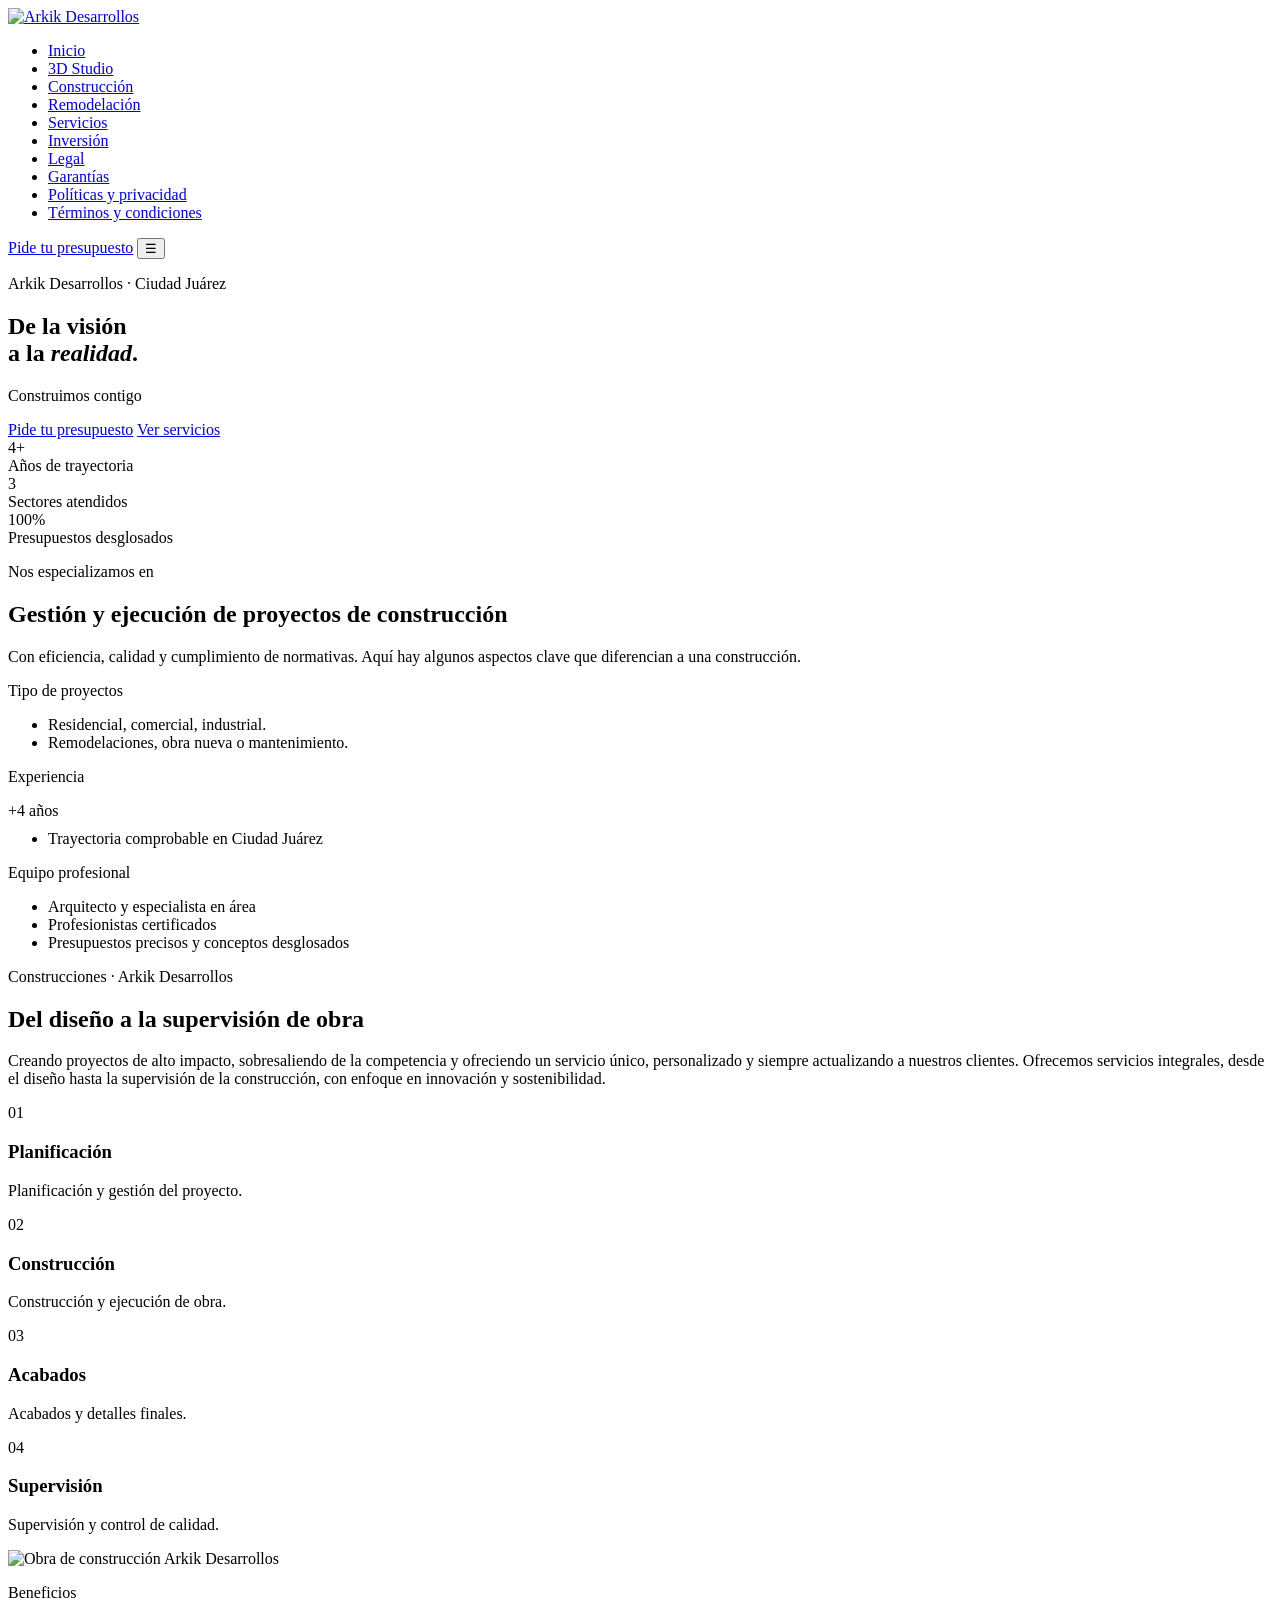
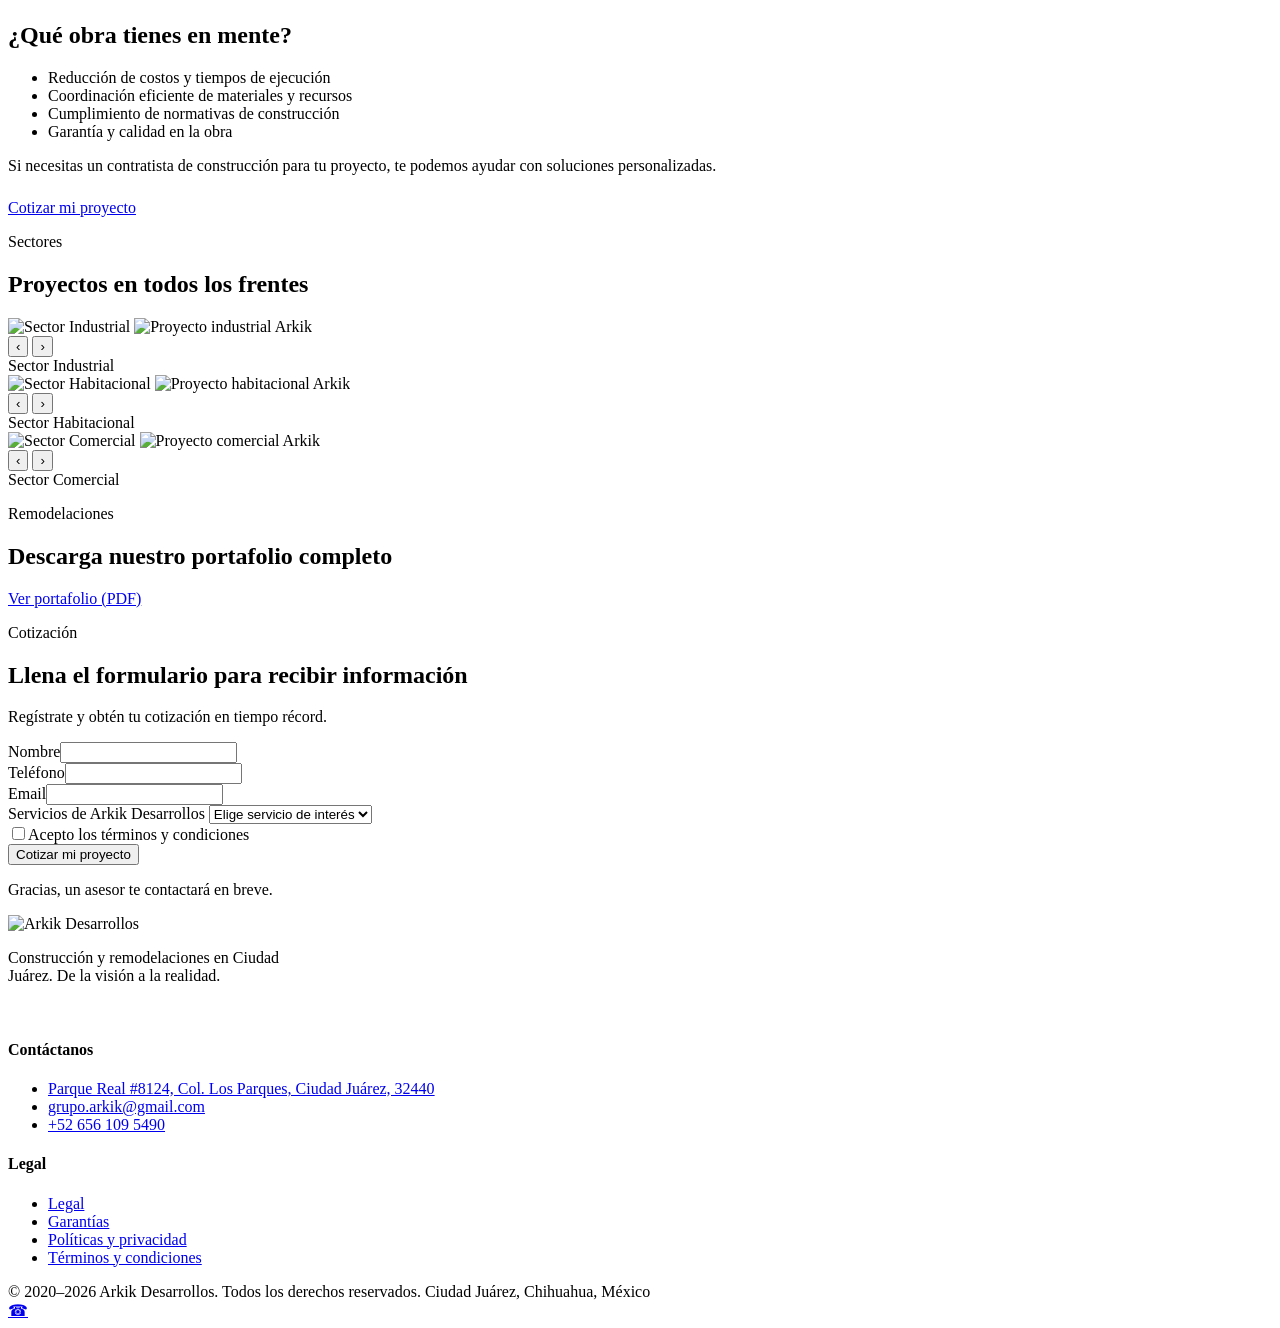
==== index.html @ 2f2af628 "Add files via upload" ====
<!DOCTYPE html>
<html lang="es">
<head>
<meta charset="UTF-8">
<meta name="viewport" content="width=device-width, initial-scale=1.0">
<title>Construcción y Remodelaciones | Arkik Desarrollos | Ciudad Juárez</title>
<meta name="description" content="Conoce los proyectos donde hemos colaborado. Construcción, remodelación y desarrollos en Ciudad Juárez. ARKIK DESARROLLOS.">
<link rel="preconnect" href="https://fonts.googleapis.com"><link rel="preconnect" href="https://fonts.gstatic.com" crossorigin><link href="https://fonts.googleapis.com/css2?family=Archivo+Black&family=Barlow+Condensed:wght@500;600;700&family=Barlow:wght@400;500;600&display=swap" rel="stylesheet">
<link rel="stylesheet" href="css/style.css">

</head>
<body>
<header>
  <div class="nav">
    <a href="index.html" class="logo"><img src="images/logo.png" alt="Arkik Desarrollos"></a>
    <ul class="nav-links">
      <li><a href="index.html" class="active">Inicio</a></li>
<li><a href="3d-studio.html">3D Studio</a></li>
<li><a href="construccion.html">Construcción</a></li>
<li><a href="remodelacion.html">Remodelación</a></li>
<li><a href="servicios.html">Servicios</a></li>
<li><a href="inversion.html">Inversión</a></li>
<li><a href="legal.html">Legal</a></li>
<li><a href="garantias.html">Garantías</a></li>
<li><a href="politicas-privacidad.html">Políticas y privacidad</a></li>
<li><a href="terminos-condiciones.html">Términos y condiciones</a></li>

    </ul>
    <a class="nav-cta" href="https://api.whatsapp.com/send?phone=526561095490" target="_blank" rel="noopener">Pide tu presupuesto</a>
    <button class="nav-toggle" id="navToggle" aria-label="Abrir menú">☰</button>
  </div>
</header>
<main>

<section class="hero" id="inicio" style="background-image:url('images/benefits.jpg')">
  <div class="hero-inner">
    <p class="eyebrow">Arkik Desarrollos · Ciudad Juárez</p>
    <h1>De la visión<br>a la <em>realidad</em>.</h1>
    <p class="tagline">Construimos contigo</p>
    <div>
      <a class="btn-primary" href="https://api.whatsapp.com/send?phone=526561095490" target="_blank" rel="noopener">Pide tu presupuesto</a>
      <a class="btn-outline" href="#contacto">Ver servicios</a>
    </div>
    <div class="hero-stats">
      <div><div class="num">4+</div><div class="label">Años de trayectoria</div></div>
      <div><div class="num">3</div><div class="label">Sectores atendidos</div></div>
      <div><div class="num">100%</div><div class="label">Presupuestos desglosados</div></div>
    </div>
  </div>
</section>

<section id="especialidades">
  <div class="wrap">
    <div class="section-head reveal">
      <p class="eyebrow">Nos especializamos en</p>
      <h2>Gestión y ejecución de proyectos de construcción</h2>
      <p>Con eficiencia, calidad y cumplimiento de normativas. Aquí hay algunos aspectos clave que diferencian a una construcción.</p>
    </div>
    <div class="specs-grid reveal-stagger">
      <div class="spec-card">
        <p class="tag">Tipo de proyectos</p>
        <ul><li>Residencial, comercial, industrial.</li><li>Remodelaciones, obra nueva o mantenimiento.</li></ul>
      </div>
      <div class="spec-card">
        <p class="tag">Experiencia</p>
        <div class="big">+4 años</div>
        <ul style="margin-top:10px;"><li>Trayectoria comprobable en Ciudad Juárez</li></ul>
      </div>
      <div class="spec-card">
        <p class="tag">Equipo profesional</p>
        <ul><li>Arquitecto y especialista en área</li><li>Profesionistas certificados</li><li>Presupuestos precisos y conceptos desglosados</li></ul>
      </div>
    </div>
  </div>
</section>

<section class="services-band" id="construccion">
  <div class="wrap">
    <div class="section-head reveal">
      <p class="eyebrow">Construcciones · Arkik Desarrollos</p>
      <h2>Del diseño a la supervisión de obra</h2>
      <p>Creando proyectos de alto impacto, sobresaliendo de la competencia y ofreciendo un servicio único, personalizado y siempre actualizando a nuestros clientes. Ofrecemos servicios integrales, desde el diseño hasta la supervisión de la construcción, con enfoque en innovación y sostenibilidad.</p>
    </div>
    <div class="services-list reveal-stagger">
      <div class="service-item"><p class="idx">01</p><h3>Planificación</h3><p>Planificación y gestión del proyecto.</p></div>
      <div class="service-item"><p class="idx">02</p><h3>Construcción</h3><p>Construcción y ejecución de obra.</p></div>
      <div class="service-item"><p class="idx">03</p><h3>Acabados</h3><p>Acabados y detalles finales.</p></div>
      <div class="service-item"><p class="idx">04</p><h3>Supervisión</h3><p>Supervisión y control de calidad.</p></div>
    </div>
  </div>
</section>

<section id="servicios">
  <div class="wrap benefits reveal">
    <img src="images/benefits.jpg" alt="Obra de construcción Arkik Desarrollos" loading="lazy">
    <div>
      <p class="eyebrow">Beneficios</p>
      <h2>¿Qué obra tienes en mente?</h2>
      <ul>
        <li>Reducción de costos y tiempos de ejecución</li>
        <li>Coordinación eficiente de materiales y recursos</li>
        <li>Cumplimiento de normativas de construcción</li>
        <li>Garantía y calidad en la obra</li>
      </ul>
      <p style="color:var(--muted);margin-bottom:24px;">Si necesitas un contratista de construcción para tu proyecto, te podemos ayudar con soluciones personalizadas.</p>
      <a class="btn-primary" href="#contacto">Cotizar mi proyecto</a>
    </div>
  </div>
</section>

<section class="sectors">
  <div class="wrap">
    <div class="section-head reveal"><p class="eyebrow">Sectores</p><h2>Proyectos en todos los frentes</h2></div>
    <div class="sector-grid reveal-stagger">
      <div class="sector-card card-carousel">
        <div class="carousel-track">
          <img src="images/sector-industrial.jpg" alt="Sector Industrial" loading="lazy">
          <img src="images/construccion-corporativa.jpg" alt="Proyecto industrial Arkik" loading="lazy">
        </div>
        <button class="carousel-arrow prev" aria-label="Anterior">‹</button>
        <button class="carousel-arrow next" aria-label="Siguiente">›</button>
        <div class="carousel-dots"></div>
        <div class="label">Sector Industrial</div>
      </div>
      <div class="sector-card card-carousel">
        <div class="carousel-track">
          <img src="images/sector-habitacional.jpg" alt="Sector Habitacional" loading="lazy">
          <img src="images/construccion-residencial.jpg" alt="Proyecto habitacional Arkik" loading="lazy">
        </div>
        <button class="carousel-arrow prev" aria-label="Anterior">‹</button>
        <button class="carousel-arrow next" aria-label="Siguiente">›</button>
        <div class="carousel-dots"></div>
        <div class="label">Sector Habitacional</div>
      </div>
      <div class="sector-card card-carousel">
        <div class="carousel-track">
          <img src="images/sector-comercial.jpg" alt="Sector Comercial" loading="lazy">
          <img src="images/construccion-comercial.jpg" alt="Proyecto comercial Arkik" loading="lazy">
        </div>
        <button class="carousel-arrow prev" aria-label="Anterior">‹</button>
        <button class="carousel-arrow next" aria-label="Siguiente">›</button>
        <div class="carousel-dots"></div>
        <div class="label">Sector Comercial</div>
      </div>
    </div>
  </div>
</section>

<section class="portfolio-cta reveal" id="remodelacion">
  <div class="wrap">
    <p class="eyebrow" style="justify-content:center;color:var(--amber);">Remodelaciones</p>
    <h2>Descarga nuestro portafolio completo</h2>
    <a class="btn-primary" href="https://www.grupoarkik.com/_files/ugd/6ab1eb_3b5ccdfc936b4402ac11c60393402bea.pdf" target="_blank" rel="noopener">Ver portafolio (PDF)</a>
  </div>
</section>

<section class="form-section" id="contacto">
  <div class="wrap form-layout reveal">
    <div>
      <p class="eyebrow">Cotización</p>
      <h2>Llena el formulario para recibir información</h2>
      <p style="color:var(--muted);margin-top:16px;">Regístrate y obtén tu cotización en tiempo récord.</p>
    </div>
    <form id="quoteForm">
      <div class="field"><label for="name">Nombre</label><input type="text" id="name" name="name" required></div>
      <div class="field"><label for="phone">Teléfono</label><input type="tel" id="phone" name="phone" required></div>
      <div class="field"><label for="email">Email</label><input type="email" id="email" name="email" required></div>
      <div class="field">
        <label for="service">Servicios de Arkik Desarrollos</label>
        <select id="service" name="service">
          <option value="">Elige servicio de interés</option>
          <option>Construcción</option><option>Remodelación</option><option>3D Studio</option><option>Inversión</option>
        </select>
      </div>
      <div class="checkbox-row"><input type="checkbox" id="terms" required><label for="terms">Acepto los términos y condiciones</label></div>
      <button type="submit" class="submit-btn">Cotizar mi proyecto</button>
      <p class="form-note" id="formNote">Gracias, un asesor te contactará en breve.</p>
    </form>
  </div>
</section>

</main>
<footer>
  <div class="wrap">
    <div class="footer-grid">
      <div>
        <div class="footer-logo"><img src="images/footer-logo.jpg" alt="Arkik Desarrollos"></div>
        <p style="max-width:280px;">Construcción y remodelaciones en Ciudad Juárez. De la visión a la realidad.</p>
        <div class="socials">
          <a href="https://www.facebook.com/profile.php?id=61581260662167" target="_blank" rel="noopener" aria-label="Facebook"><img src="images/icon-facebook.png" alt=""></a>
          <a href="https://www.instagram.com/arkik_3d_studio/" target="_blank" rel="noopener" aria-label="Instagram"><img src="images/icon-instagram.png" alt=""></a>
          <a href="https://www.tiktok.com/@arkik_desarrollos" target="_blank" rel="noopener" aria-label="TikTok"><img src="images/icon-tiktok.png" alt=""></a>
          <a href="https://api.whatsapp.com/send?phone=526561095490" target="_blank" rel="noopener" aria-label="WhatsApp"><img src="images/icon-whatsapp.png" alt=""></a>
        </div>
      </div>
      <div>
        <h4>Contáctanos</h4>
        <ul>
          <li><a href="https://maps.app.goo.gl/6qmCh1wCLA6KnDSu8" target="_blank" rel="noopener">Parque Real #8124, Col. Los Parques, Ciudad Juárez, 32440</a></li>
          <li><a href="mailto:arkik.desarrollos@gmail.com">grupo.arkik@gmail.com</a></li>
          <li><a href="tel:+526561095490">+52 656 109 5490</a></li>
        </ul>
      </div>
      <div>
        <h4>Legal</h4>
        <ul>
          <li><a href="legal.html">Legal</a></li>
          <li><a href="garantias.html">Garantías</a></li>
          <li><a href="politicas-privacidad.html">Políticas y privacidad</a></li>
          <li><a href="terminos-condiciones.html">Términos y condiciones</a></li>
        </ul>
      </div>
    </div>
    <div class="footer-bottom">
      <span>© 2020–2026 Arkik Desarrollos. Todos los derechos reservados.</span>
      <span>Ciudad Juárez, Chihuahua, México</span>
    </div>
  </div>
</footer>

<a class="wa-float" href="https://api.whatsapp.com/send?phone=526561095490" target="_blank" rel="noopener" aria-label="Escríbenos por WhatsApp">☎</a>

<script src="js/main.js"></script>
</body>
</html>
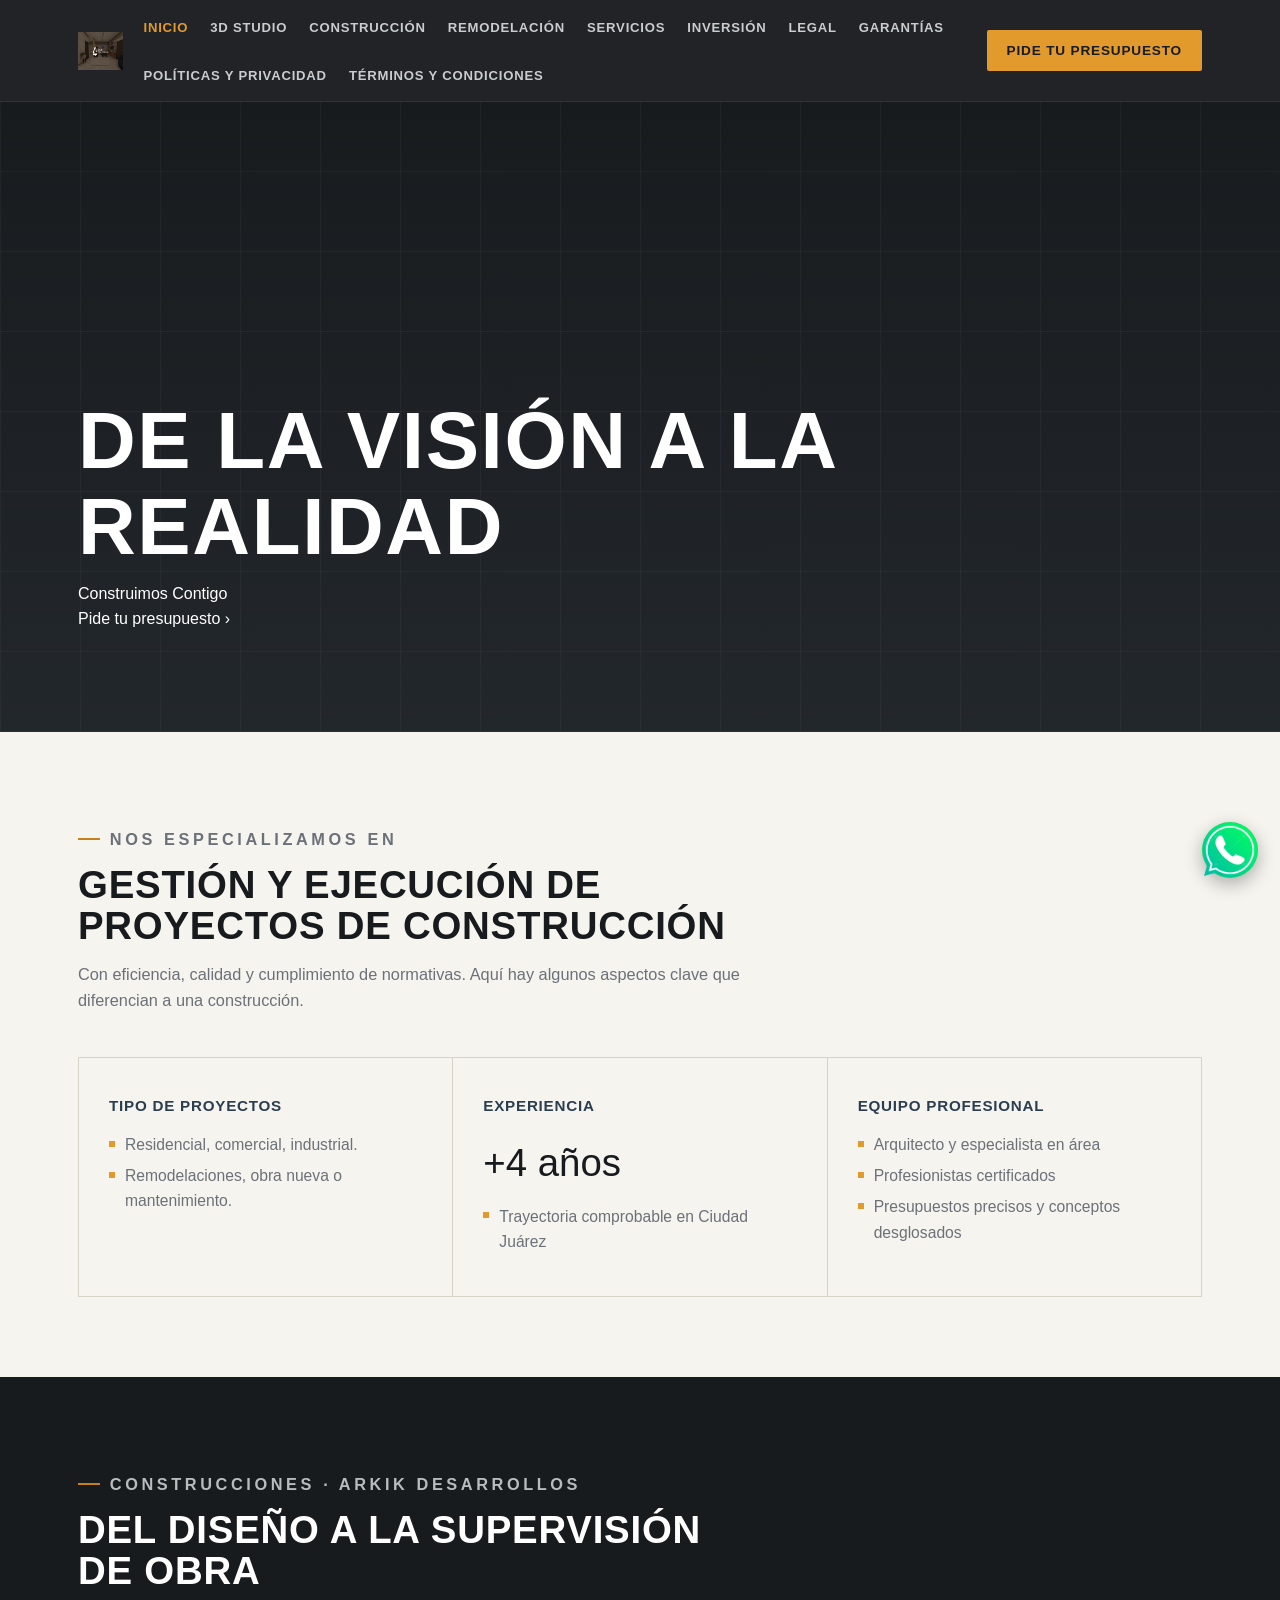
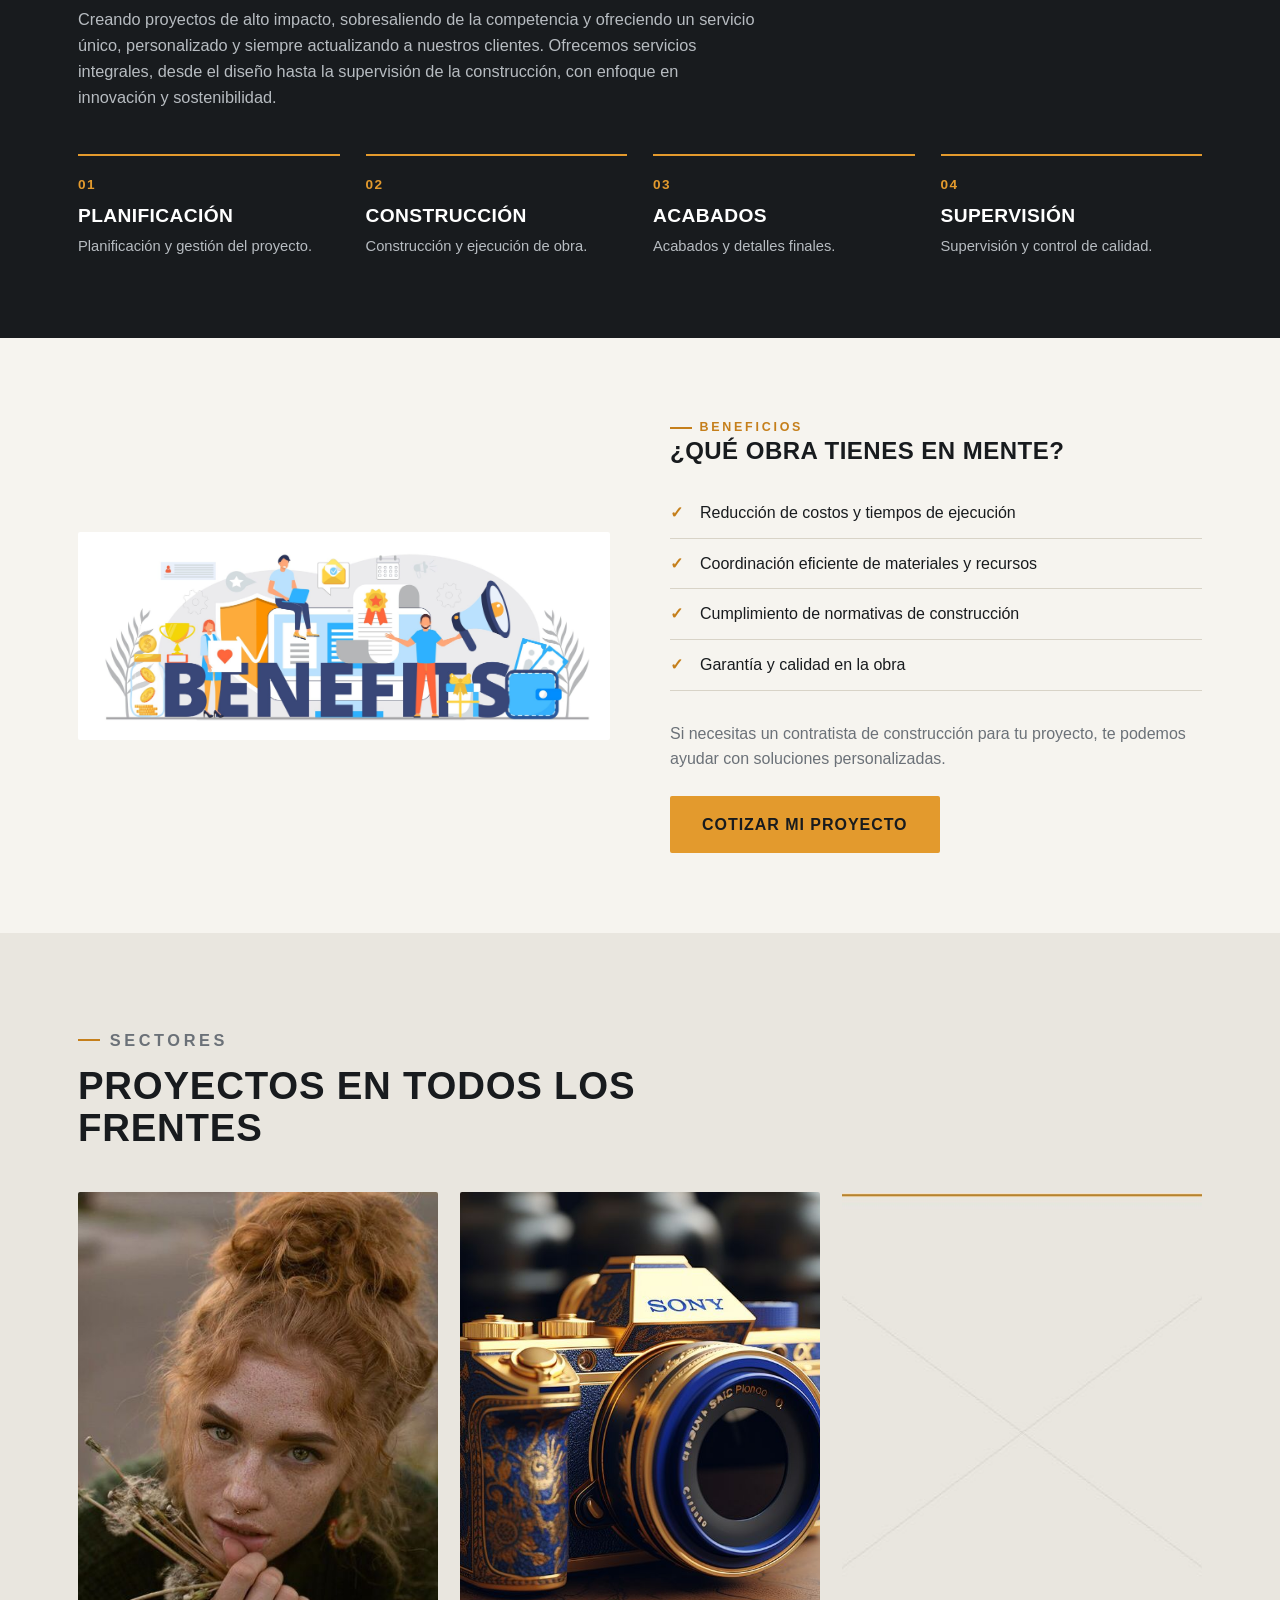
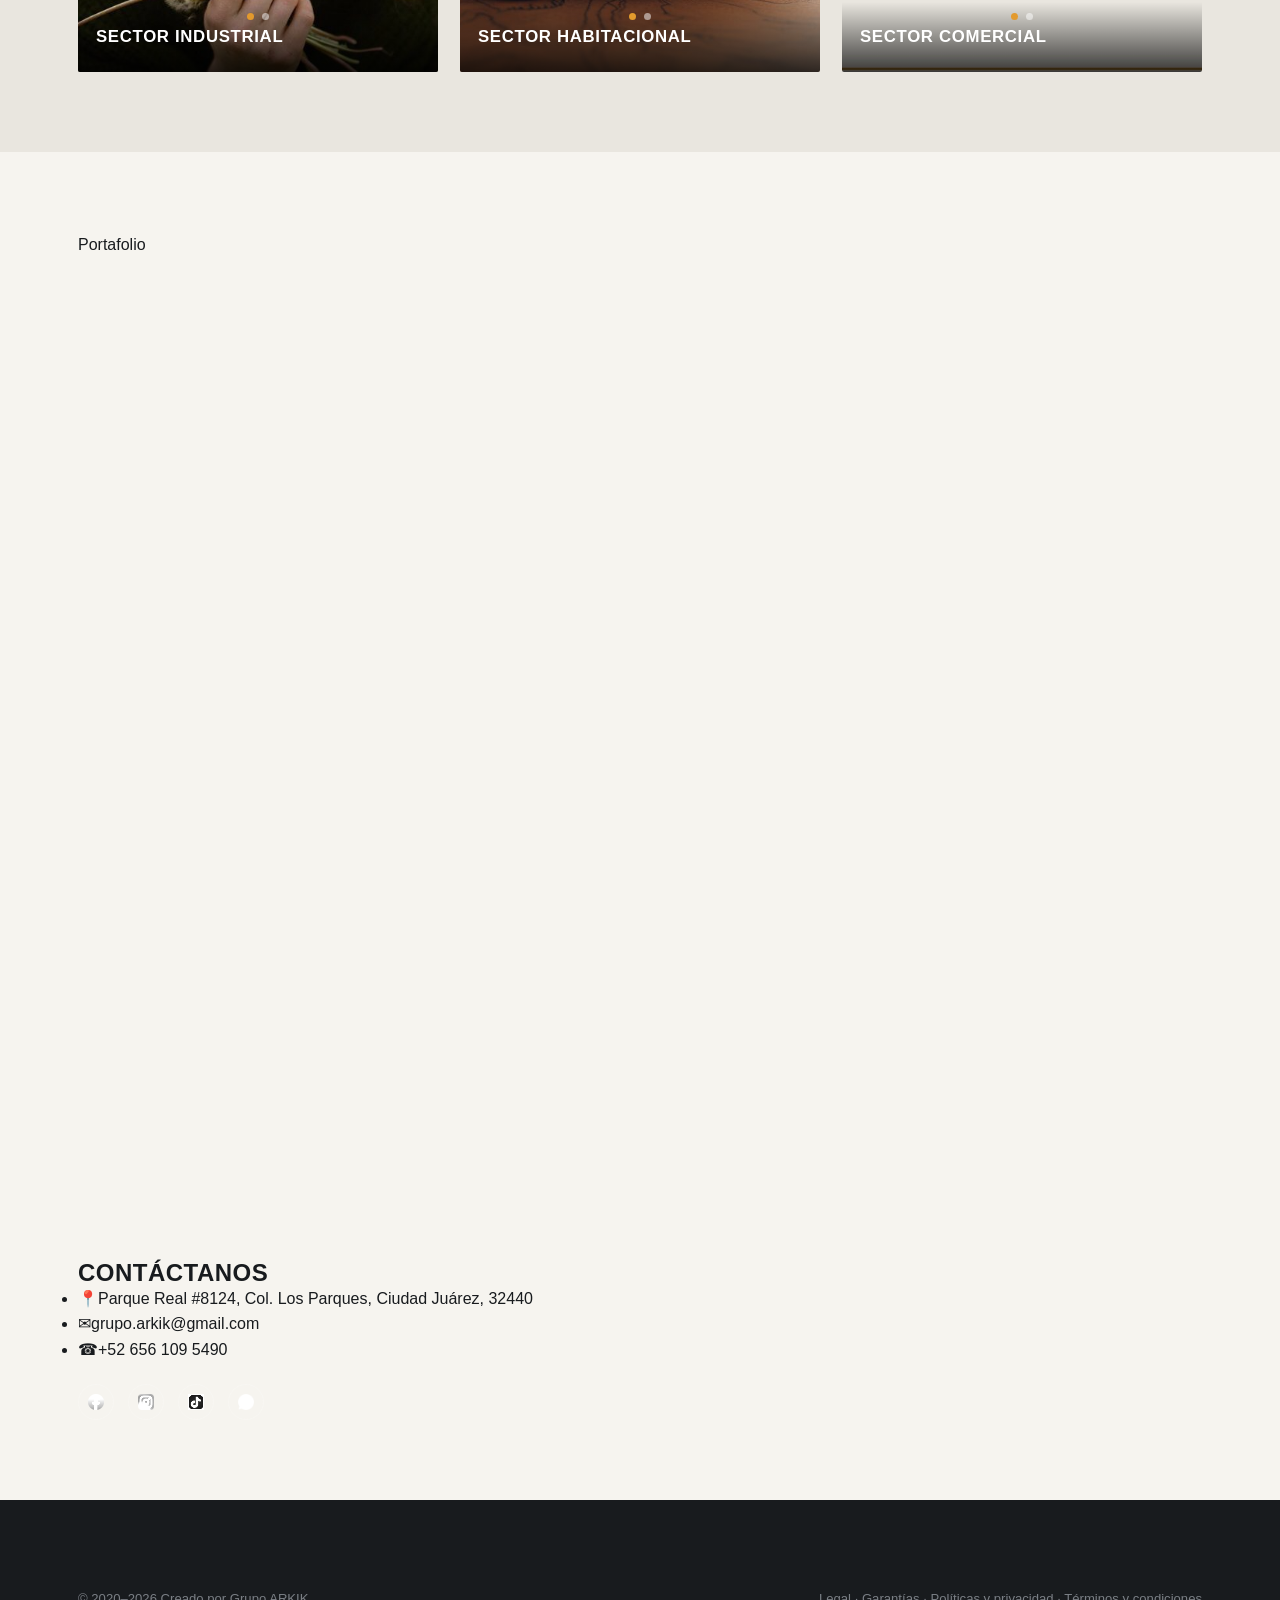
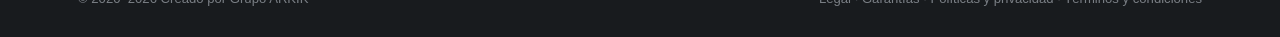
==== commit f57148ee: "Add files via upload" ====
--- a/index.html
+++ b/index.html
@@ -32,19 +32,15 @@
 </header>
 <main>
 
-<section class="hero" id="inicio" style="background-image:url('images/benefits.jpg')">
+<section class="hero" id="inicio">
+  <video class="hero-video" data-bg autoplay muted loop playsinline poster="images/hero-poster.jpg">
+    <source src="videos/hero.mp4" type="video/mp4">
+  </video>
   <div class="hero-inner">
-    <p class="eyebrow">Arkik Desarrollos · Ciudad Juárez</p>
-    <h1>De la visión<br>a la <em>realidad</em>.</h1>
-    <p class="tagline">Construimos contigo</p>
+    <h1>De la visión a la realidad</h1>
+    <div class="tagline-pill">Construimos Contigo</div>
     <div>
-      <a class="btn-primary" href="https://api.whatsapp.com/send?phone=526561095490" target="_blank" rel="noopener">Pide tu presupuesto</a>
-      <a class="btn-outline" href="#contacto">Ver servicios</a>
-    </div>
-    <div class="hero-stats">
-      <div><div class="num">4+</div><div class="label">Años de trayectoria</div></div>
-      <div><div class="num">3</div><div class="label">Sectores atendidos</div></div>
-      <div><div class="num">100%</div><div class="label">Presupuestos desglosados</div></div>
+      <a class="btn-pill" href="https://api.whatsapp.com/send?phone=526561095490" target="_blank" rel="noopener">Pide tu presupuesto ›</a>
     </div>
   </div>
 </section>
@@ -146,11 +142,10 @@
   </div>
 </section>
 
-<section class="portfolio-cta reveal" id="remodelacion">
-  <div class="wrap">
-    <p class="eyebrow" style="justify-content:center;color:var(--amber);">Remodelaciones</p>
-    <h2>Descarga nuestro portafolio completo</h2>
-    <a class="btn-primary" href="https://www.grupoarkik.com/_files/ugd/6ab1eb_3b5ccdfc936b4402ac11c60393402bea.pdf" target="_blank" rel="noopener">Ver portafolio (PDF)</a>
+<section class="portfolio-fan-wrap" id="remodelacion">
+  <div class="wrap">
+    <div class="portfolio-fan" data-images='["images/construccion-residencial.jpg","images/remodelacion-cocinas.jpg","images/construccion-comercial.jpg","images/remodelacion-banos.jpg","images/3d-plaza-caporal.jpg","images/construccion-corporativa.jpg","images/remodelacion-fachadas.jpg","images/3d-casa-pao.jpg"]'></div>
+    <a class="fan-badge" href="https://www.grupoarkik.com/_files/ugd/6ab1eb_3b5ccdfc936b4402ac11c60393402bea.pdf" target="_blank" rel="noopener">Portafolio</a>
   </div>
 </section>
 
@@ -174,51 +169,40 @@
       </div>
       <div class="checkbox-row"><input type="checkbox" id="terms" required><label for="terms">Acepto los términos y condiciones</label></div>
       <button type="submit" class="submit-btn">Cotizar mi proyecto</button>
-      <p class="form-note" id="formNote">Gracias, un asesor te contactará en breve.</p>
+      <p class="form-note" id="formNote">Se abrió tu app de correo con los datos listos para enviar — solo confirma el envío ahí.</p>
     </form>
   </div>
 </section>
 
 </main>
+<section class="contact-video">
+  <video class="contact-video-el" data-bg autoplay muted loop playsinline poster="images/contact-poster.jpg">
+    <source src="videos/contacto.mp4" type="video/mp4">
+  </video>
+  <div class="wrap">
+    <h2>Contáctanos</h2>
+    <ul class="c-list">
+      <li><span class="c-icon">📍</span><a href="https://maps.app.goo.gl/6qmCh1wCLA6KnDSu8" target="_blank" rel="noopener">Parque Real #8124, Col. Los Parques, Ciudad Juárez, 32440</a></li>
+      <li><span class="c-icon">✉</span><a href="mailto:arkik.desarrollos@gmail.com">grupo.arkik@gmail.com</a></li>
+      <li><span class="c-icon">☎</span><a href="tel:+526561095490">+52 656 109 5490</a></li>
+    </ul>
+    <div class="socials" style="margin-top:22px;">
+      <a href="https://www.facebook.com/profile.php?id=61581260662167" target="_blank" rel="noopener" aria-label="Facebook"><img src="images/icon-facebook.png" alt=""></a>
+      <a href="https://www.instagram.com/arkik_3d_studio/" target="_blank" rel="noopener" aria-label="Instagram"><img src="images/icon-instagram.png" alt=""></a>
+      <a href="https://www.tiktok.com/@arkik_desarrollos" target="_blank" rel="noopener" aria-label="TikTok"><img src="images/icon-tiktok.png" alt=""></a>
+      <a href="https://api.whatsapp.com/send?phone=526561095490" target="_blank" rel="noopener" aria-label="WhatsApp"><img src="images/icon-whatsapp.png" alt=""></a>
+    </div>
+  </div>
+</section>
+
 <footer>
-  <div class="wrap">
-    <div class="footer-grid">
-      <div>
-        <div class="footer-logo"><img src="images/footer-logo.jpg" alt="Arkik Desarrollos"></div>
-        <p style="max-width:280px;">Construcción y remodelaciones en Ciudad Juárez. De la visión a la realidad.</p>
-        <div class="socials">
-          <a href="https://www.facebook.com/profile.php?id=61581260662167" target="_blank" rel="noopener" aria-label="Facebook"><img src="images/icon-facebook.png" alt=""></a>
-          <a href="https://www.instagram.com/arkik_3d_studio/" target="_blank" rel="noopener" aria-label="Instagram"><img src="images/icon-instagram.png" alt=""></a>
-          <a href="https://www.tiktok.com/@arkik_desarrollos" target="_blank" rel="noopener" aria-label="TikTok"><img src="images/icon-tiktok.png" alt=""></a>
-          <a href="https://api.whatsapp.com/send?phone=526561095490" target="_blank" rel="noopener" aria-label="WhatsApp"><img src="images/icon-whatsapp.png" alt=""></a>
-        </div>
-      </div>
-      <div>
-        <h4>Contáctanos</h4>
-        <ul>
-          <li><a href="https://maps.app.goo.gl/6qmCh1wCLA6KnDSu8" target="_blank" rel="noopener">Parque Real #8124, Col. Los Parques, Ciudad Juárez, 32440</a></li>
-          <li><a href="mailto:arkik.desarrollos@gmail.com">grupo.arkik@gmail.com</a></li>
-          <li><a href="tel:+526561095490">+52 656 109 5490</a></li>
-        </ul>
-      </div>
-      <div>
-        <h4>Legal</h4>
-        <ul>
-          <li><a href="legal.html">Legal</a></li>
-          <li><a href="garantias.html">Garantías</a></li>
-          <li><a href="politicas-privacidad.html">Políticas y privacidad</a></li>
-          <li><a href="terminos-condiciones.html">Términos y condiciones</a></li>
-        </ul>
-      </div>
-    </div>
-    <div class="footer-bottom">
-      <span>© 2020–2026 Arkik Desarrollos. Todos los derechos reservados.</span>
-      <span>Ciudad Juárez, Chihuahua, México</span>
-    </div>
+  <div class="wrap footer-bottom">
+    <span>© 2020–2026 Creado por Grupo ARKIK</span>
+    <span><a href="legal.html">Legal</a> · <a href="garantias.html">Garantías</a> · <a href="politicas-privacidad.html">Políticas y privacidad</a> · <a href="terminos-condiciones.html">Términos y condiciones</a></span>
   </div>
 </footer>
 
-<a class="wa-float" href="https://api.whatsapp.com/send?phone=526561095490" target="_blank" rel="noopener" aria-label="Escríbenos por WhatsApp">☎</a>
+<a class="wa-float" href="https://api.whatsapp.com/send?phone=526561095490" target="_blank" rel="noopener" aria-label="Escríbenos por WhatsApp"><img src="images/icon-whatsapp.png" alt="WhatsApp"></a>
 
 <script src="js/main.js"></script>
 </body>
--- a/css/style.css
+++ b/css/style.css
@@ -0,0 +1,199 @@
+:root{
+  --ink:#181B1E;
+  --steel:#2B3E50;
+  --concrete:#E9E6DF;
+  --paper:#F6F4EF;
+  --amber:#E39A2D;
+  --amber-dark:#C57F1B;
+  --line:#D8D3C7;
+  --muted:#6B7178;
+  --white:#FFFFFF;
+}
+*{box-sizing:border-box;margin:0;padding:0;}
+html{scroll-behavior:smooth;}
+body{font-family:'Barlow', sans-serif;color:var(--ink);background:var(--paper);line-height:1.6;}
+h1,h2,h3{font-family:'Barlow Condensed', sans-serif;font-weight:700;text-transform:uppercase;letter-spacing:0.02em;line-height:1.08;}
+.eyebrow{font-family:'Barlow Condensed', sans-serif;font-weight:600;letter-spacing:0.22em;text-transform:uppercase;font-size:0.78rem;color:var(--amber-dark);display:flex;align-items:center;gap:0.6em;}
+.eyebrow::before{content:"";width:22px;height:2px;background:var(--amber-dark);display:inline-block;}
+a{color:inherit;text-decoration:none;}
+img{max-width:100%;display:block;}
+.wrap{max-width:1180px;margin:0 auto;padding:0 28px;}
+
+/* HEADER */
+header{position:sticky;top:0;z-index:50;background:rgba(24,27,30,0.96);backdrop-filter:blur(6px);border-bottom:1px solid rgba(255,255,255,0.08);}
+.nav{display:flex;align-items:center;justify-content:space-between;padding:14px 28px;max-width:1180px;margin:0 auto;gap:20px;}
+.logo{display:flex;align-items:center;}
+.logo img{height:38px;width:auto;}
+.nav-links{display:flex;gap:22px;list-style:none;flex-wrap:wrap;}
+.nav-links a{font-family:'Barlow Condensed', sans-serif;font-weight:600;font-size:0.82rem;letter-spacing:0.06em;text-transform:uppercase;color:#C9CDD1;transition:color .2s;}
+.nav-links a:hover, .nav-links a:focus-visible{color:var(--amber);}
+.nav-links a.active{color:var(--amber);}
+.nav-cta{background:var(--amber);color:var(--ink);font-family:'Barlow Condensed', sans-serif;font-weight:700;letter-spacing:0.06em;text-transform:uppercase;font-size:0.85rem;padding:10px 20px;border-radius:2px;transition:background .2s;white-space:nowrap;}
+.nav-cta:hover{background:var(--amber-dark);}
+.nav-toggle{display:none;background:none;border:0;color:var(--white);font-size:1.6rem;cursor:pointer;}
+
+/* PAGE HERO (subpages) -- fixed background photo, content scrolls over it */
+.page-hero{position:relative;background-color:var(--ink);background-size:cover;background-position:center;background-attachment:fixed;color:var(--white);overflow:hidden;padding:90px 0 70px;}
+.page-hero::before{content:"";position:absolute;inset:0;background:linear-gradient(180deg, rgba(24,27,30,0.90) 0%, rgba(35,40,45,0.94) 100%);}
+.page-hero::after{content:"";position:absolute;inset:0;background-image:repeating-linear-gradient(90deg, rgba(255,255,255,0.035) 0 1px, transparent 1px 80px),repeating-linear-gradient(0deg, rgba(255,255,255,0.035) 0 1px, transparent 1px 80px);pointer-events:none;}
+.page-hero .wrap{position:relative;z-index:2;}
+.page-hero h1{font-size:clamp(2.2rem, 5.5vw, 3.6rem);max-width:760px;margin:16px 0 8px;}
+.page-hero .tagline{font-family:'Barlow Condensed', sans-serif;font-weight:600;letter-spacing:0.1em;text-transform:uppercase;font-size:1rem;color:#C9CDD1;max-width:640px;}
+.page-hero img.hero-thumb{width:100%;max-width:420px;border-radius:2px;margin-top:26px;}
+
+/* HERO (home) -- same fixed-background treatment */
+.hero{position:relative;background-color:var(--ink);background-size:cover;background-position:center;background-attachment:fixed;color:var(--white);overflow:hidden;padding:120px 0 100px;}
+.hero::before{content:"";position:absolute;inset:0;background:linear-gradient(180deg, rgba(24,27,30,0.90) 0%, rgba(35,40,45,0.94) 100%);}
+.hero::after{content:"";position:absolute;inset:0;background-image:repeating-linear-gradient(90deg, rgba(255,255,255,0.035) 0 1px, transparent 1px 80px),repeating-linear-gradient(0deg, rgba(255,255,255,0.035) 0 1px, transparent 1px 80px);pointer-events:none;}
+.hero-inner{position:relative;z-index:2;max-width:1180px;margin:0 auto;padding:0 28px;}
+.hero h1{font-size:clamp(2.6rem, 6.5vw, 5rem);max-width:820px;margin:18px 0 10px;}
+.hero h1 em{font-style:normal;color:var(--amber);}
+.hero .tagline{font-family:'Barlow Condensed', sans-serif;font-weight:600;letter-spacing:0.12em;text-transform:uppercase;font-size:1.1rem;color:#C9CDD1;margin-bottom:36px;}
+.hero-stats{display:grid;grid-template-columns:repeat(3,1fr);gap:24px;margin-top:70px;max-width:720px;border-top:1px solid rgba(255,255,255,0.15);padding-top:28px;}
+.hero-stats .num{font-family:'Archivo Black', sans-serif;font-size:2.2rem;color:var(--amber);}
+.hero-stats .label{font-family:'Barlow Condensed', sans-serif;font-size:0.8rem;letter-spacing:0.08em;text-transform:uppercase;color:#C9CDD1;}
+
+.btn-primary{display:inline-block;background:var(--amber);color:var(--ink);font-family:'Barlow Condensed', sans-serif;font-weight:700;text-transform:uppercase;letter-spacing:0.06em;padding:16px 32px;border-radius:2px;transition:transform .2s, background .2s;}
+.btn-primary:hover{background:var(--amber-dark);transform:translateY(-2px);}
+.btn-outline{display:inline-block;border:1px solid rgba(255,255,255,0.4);color:var(--white);font-family:'Barlow Condensed', sans-serif;font-weight:700;text-transform:uppercase;letter-spacing:0.06em;padding:15px 30px;border-radius:2px;margin-left:14px;transition:border-color .2s, background .2s;}
+.btn-outline:hover{border-color:var(--amber);background:rgba(255,255,255,0.05);}
+
+section{padding:80px 0;}
+.section-head{max-width:680px;margin-bottom:44px;}
+.section-head h2{font-size:clamp(1.7rem,4vw,2.4rem);margin-top:12px;}
+.section-head p{color:var(--muted);margin-top:14px;font-size:1.02rem;}
+
+/* generic content grid used on interior pages */
+.content-grid{display:grid;grid-template-columns:1fr 1fr;gap:50px;align-items:center;margin-bottom:56px;}
+.content-grid.reverse .img-col{order:2;}
+.content-grid img{border-radius:2px;width:100%;aspect-ratio:4/3;object-fit:cover;}
+.content-grid h3{font-size:1.5rem;margin-bottom:12px;}
+.content-grid p{color:var(--muted);}
+
+/* card grid for services etc */
+.card-grid{display:grid;grid-template-columns:repeat(3,1fr);gap:24px;}
+.card{background:var(--white);border:1px solid var(--line);border-radius:2px;overflow:hidden;}
+.card img{width:100%;aspect-ratio:2/3;object-fit:cover;}
+.card .card-body{padding:20px;}
+.card h3{font-size:1.1rem;margin-bottom:8px;}
+.card p{color:var(--muted);font-size:0.92rem;}
+
+/* specs grid (home) */
+.specs-grid{display:grid;grid-template-columns:repeat(3,1fr);gap:1px;background:var(--line);border:1px solid var(--line);}
+.spec-card{background:var(--paper);padding:36px 30px;}
+.spec-card .tag{font-family:'Barlow Condensed', sans-serif;font-weight:700;letter-spacing:0.05em;text-transform:uppercase;color:var(--steel);font-size:0.95rem;margin-bottom:14px;}
+.spec-card ul{list-style:none;color:var(--muted);font-size:0.98rem;}
+.spec-card li{margin-bottom:6px;padding-left:16px;position:relative;}
+.spec-card li::before{content:"";position:absolute;left:0;top:0.55em;width:6px;height:6px;background:var(--amber);}
+.spec-card .big{font-family:'Archivo Black', sans-serif;font-size:2.4rem;color:var(--ink);}
+
+.services-band{background:var(--ink);color:var(--white);}
+.services-band .section-head p{color:#B7BCC1;}
+.services-list{display:grid;grid-template-columns:repeat(4,1fr);gap:26px;}
+.service-item{border-top:2px solid var(--amber);padding-top:18px;}
+.service-item .idx{font-family:'Barlow Condensed', sans-serif;color:var(--amber);font-weight:700;font-size:0.85rem;letter-spacing:0.1em;}
+.service-item h3{font-size:1.2rem;margin:10px 0 8px;}
+.service-item p{color:#B7BCC1;font-size:0.92rem;}
+
+.benefits{display:grid;grid-template-columns:1fr 1fr;gap:60px;align-items:center;}
+.benefits img{border-radius:2px;}
+.benefits ul{list-style:none;margin:24px 0 30px;}
+.benefits li{padding:12px 0 12px 30px;border-bottom:1px solid var(--line);position:relative;color:var(--ink);}
+.benefits li::before{content:"✓";position:absolute;left:0;top:12px;color:var(--amber-dark);font-weight:700;}
+
+.sectors{background:var(--concrete);}
+.sector-grid{display:grid;grid-template-columns:repeat(3,1fr);gap:22px;}
+.sector-card{position:relative;overflow:hidden;border-radius:2px;aspect-ratio:3/4;}
+.sector-card img{width:100%;height:100%;object-fit:cover;transition:transform .5s;}
+.sector-card:hover img{transform:scale(1.06);}
+.sector-card .label{position:absolute;left:0;right:0;bottom:0;padding:22px 18px;background:linear-gradient(0deg, rgba(0,0,0,0.75), transparent);color:var(--white);font-family:'Barlow Condensed', sans-serif;font-weight:700;letter-spacing:0.04em;text-transform:uppercase;font-size:1.05rem;}
+
+.portfolio-cta{background:var(--steel);color:var(--white);text-align:center;padding:70px 0;}
+.portfolio-cta h2{font-size:clamp(1.8rem,4vw,2.4rem);margin-bottom:20px;}
+
+.stats-row{display:grid;grid-template-columns:repeat(3,1fr);gap:20px;margin:36px 0;}
+.stats-row .stat{text-align:center;border:1px solid var(--line);padding:22px 10px;}
+.stats-row .stat .num{font-family:'Archivo Black', sans-serif;font-size:2rem;color:var(--steel);}
+.stats-row .stat .label{font-size:0.85rem;color:var(--muted);text-transform:uppercase;letter-spacing:0.04em;margin-top:4px;}
+
+.list-block{margin-bottom:44px;}
+.list-block h3{font-size:1.35rem;margin-bottom:14px;color:var(--steel);}
+.list-block ul{list-style:none;}
+.list-block li{padding:10px 0 10px 26px;border-bottom:1px solid var(--line);position:relative;color:var(--ink);font-size:0.98rem;}
+.list-block li::before{content:"—";position:absolute;left:0;color:var(--amber-dark);font-weight:700;}
+.list-block p.lead{color:var(--muted);margin-bottom:16px;}
+
+.legal-page section{padding-top:56px;}
+.legal-page .section-head{margin-bottom:36px;}
+
+.form-section{background:var(--paper);}
+.form-layout{display:grid;grid-template-columns:0.9fr 1.1fr;gap:60px;}
+form{background:var(--white);border:1px solid var(--line);padding:36px;border-radius:2px;}
+.field{margin-bottom:18px;}
+.field label{display:block;font-family:'Barlow Condensed', sans-serif;font-weight:600;letter-spacing:0.04em;text-transform:uppercase;font-size:0.82rem;margin-bottom:6px;color:var(--muted);}
+.field input, .field select{width:100%;padding:12px 14px;border:1px solid var(--line);background:var(--paper);font-family:'Barlow', sans-serif;font-size:0.98rem;border-radius:2px;}
+.field input:focus, .field select:focus{outline:2px solid var(--amber);outline-offset:1px;}
+.checkbox-row{display:flex;align-items:center;gap:10px;margin-bottom:22px;font-size:0.9rem;color:var(--muted);}
+.checkbox-row input{width:auto;}
+.submit-btn{width:100%;background:var(--amber);color:var(--ink);border:0;padding:15px;font-family:'Barlow Condensed', sans-serif;font-weight:700;text-transform:uppercase;letter-spacing:0.06em;font-size:1rem;border-radius:2px;cursor:pointer;transition:background .2s;}
+.submit-btn:hover{background:var(--amber-dark);}
+.form-note{margin-top:14px;font-size:0.85rem;color:var(--muted);text-align:center;display:none;}
+.form-note.show{display:block;color:var(--steel);font-weight:600;}
+
+footer{background:var(--ink);color:#B7BCC1;padding:64px 0 28px;}
+.footer-grid{display:grid;grid-template-columns:1.3fr 1fr 1fr;gap:40px;padding-bottom:40px;border-bottom:1px solid rgba(255,255,255,0.1);}
+.footer-logo img{height:34px;margin-bottom:14px;}
+footer h4{font-family:'Barlow Condensed', sans-serif;color:var(--white);letter-spacing:0.06em;text-transform:uppercase;font-size:0.9rem;margin-bottom:16px;}
+footer ul{list-style:none;}
+footer li{margin-bottom:10px;font-size:0.95rem;}
+footer a:hover{color:var(--amber);}
+.socials{display:flex;gap:14px;margin-top:16px;}
+.socials a{width:36px;height:36px;border:1px solid rgba(255,255,255,0.2);border-radius:50%;display:flex;align-items:center;justify-content:center;transition:border-color .2s;}
+.socials a img{width:16px;height:16px;filter:grayscale(1) brightness(2);}
+.footer-bottom{display:flex;justify-content:space-between;align-items:center;padding-top:24px;font-size:0.82rem;color:#7A7F85;flex-wrap:wrap;gap:10px;}
+
+.wa-float{position:fixed;bottom:22px;right:22px;width:56px;height:56px;background:#25D366;border-radius:50%;display:flex;align-items:center;justify-content:center;box-shadow:0 6px 18px rgba(0,0,0,0.3);z-index:60;font-size:1.6rem;color:white;}
+
+@media (max-width: 900px){
+  .nav-links, .nav-cta{display:none;}
+  .nav-toggle{display:block;}
+  .nav-links.open{display:flex;position:absolute;top:100%;left:0;right:0;background:var(--ink);flex-direction:column;padding:16px 28px;gap:14px;}
+  .specs-grid, .services-list, .sector-grid, .card-grid, .stats-row{grid-template-columns:1fr;}
+  .benefits, .form-layout, .content-grid{grid-template-columns:1fr;gap:30px;}
+  .content-grid.reverse .img-col{order:0;}
+  .hero-stats{grid-template-columns:repeat(3,1fr);gap:14px;}
+  .footer-grid{grid-template-columns:1fr;gap:30px;}
+}
+
+/* ===== MODERNIZACIÓN: scroll-reveal + carrusel ===== */
+
+/* Contenido que aparece con fundido al hacer scroll */
+.reveal{opacity:0;transform:translateY(34px);transition:opacity .8s ease, transform .8s ease;}
+.reveal.in-view{opacity:1;transform:translateY(0);}
+.reveal-stagger > *{opacity:0;transform:translateY(28px);transition:opacity .7s ease, transform .7s ease;}
+.reveal-stagger.in-view > *{opacity:1;transform:translateY(0);}
+.reveal-stagger.in-view > *:nth-child(1){transition-delay:.05s;}
+.reveal-stagger.in-view > *:nth-child(2){transition-delay:.14s;}
+.reveal-stagger.in-view > *:nth-child(3){transition-delay:.23s;}
+.reveal-stagger.in-view > *:nth-child(4){transition-delay:.32s;}
+.reveal-stagger.in-view > *:nth-child(5){transition-delay:.41s;}
+.reveal-stagger.in-view > *:nth-child(6){transition-delay:.5s;}
+
+/* Carrusel de imágenes dentro de una misma tarjeta (p.ej. sectores) */
+.card-carousel{position:relative;overflow:hidden;}
+.card-carousel .carousel-track{display:flex;height:100%;transition:transform .6s ease;}
+.card-carousel .carousel-track img{width:100%;height:100%;object-fit:cover;flex-shrink:0;}
+.card-carousel .carousel-dots{position:absolute;bottom:14px;left:0;right:0;display:flex;justify-content:center;gap:8px;z-index:3;}
+.sector-card .carousel-dots{bottom:52px;}
+.sector-card .label{z-index:2;}
+.card-carousel .carousel-dots button{width:7px;height:7px;border-radius:50%;border:0;background:rgba(255,255,255,0.5);cursor:pointer;padding:0;}
+.card-carousel .carousel-dots button.active{background:var(--amber);}
+.card-carousel .carousel-arrow{position:absolute;top:50%;transform:translateY(-50%);background:rgba(0,0,0,0.4);border:0;color:var(--white);width:32px;height:32px;border-radius:50%;cursor:pointer;font-size:1.05rem;z-index:3;opacity:0;transition:opacity .2s;}
+.card-carousel:hover .carousel-arrow{opacity:1;}
+.card-carousel .carousel-arrow.prev{left:8px;}
+.card-carousel .carousel-arrow.next{right:8px;}
+
+@media (prefers-reduced-motion: reduce){
+  .reveal, .reveal-stagger > *{opacity:1;transform:none;transition:none;}
+  .hero, .page-hero{background-attachment:scroll;}
+}
